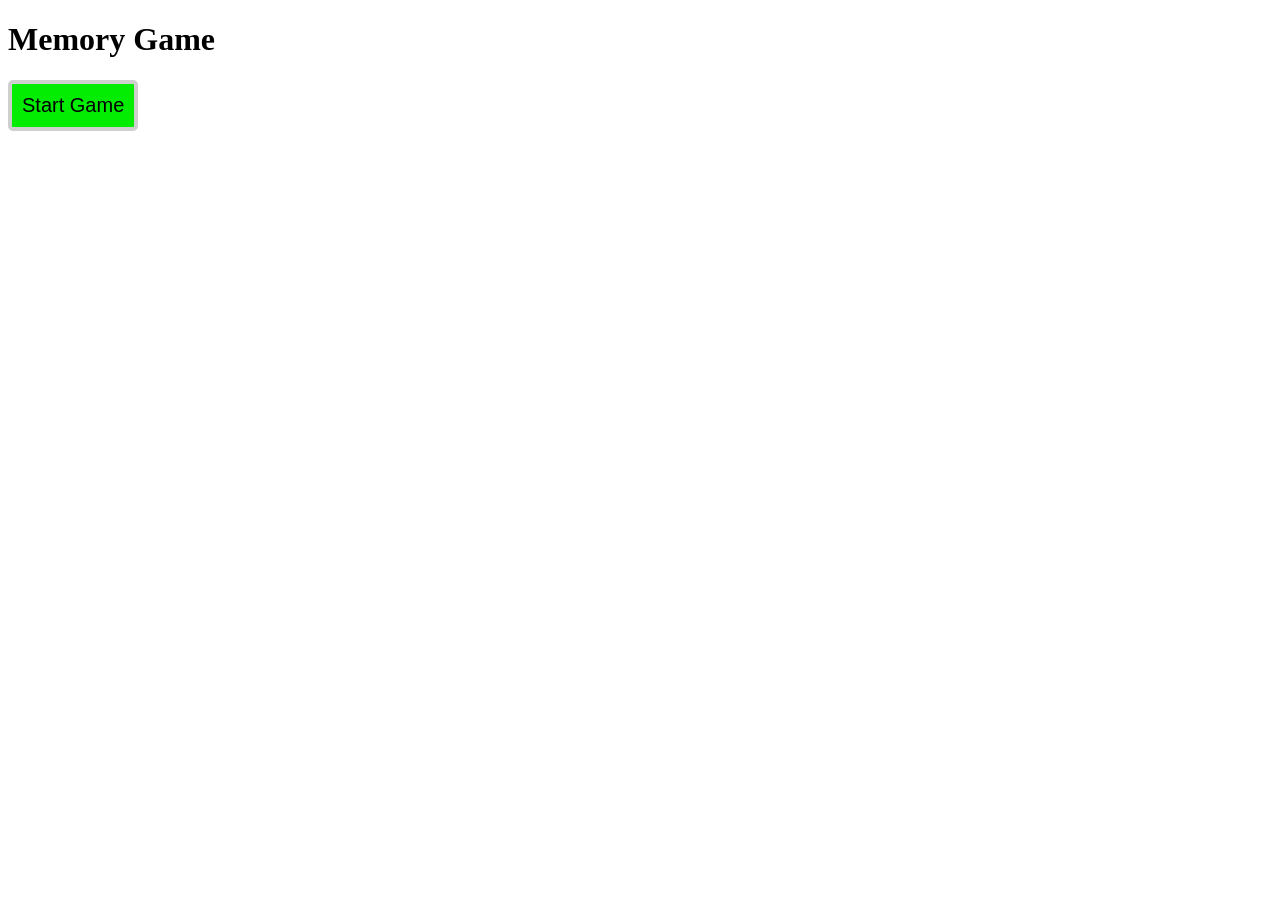
==== index.html @ c8606ce9 "Rename new.html to index.html" ====
<!DOCTYPE html>
<html>
  <head>
    <meta
      charset="UTF-8"
      name="viewport"
      content="width=device-width, initial-scale=1"
    />
    <title>Memory Game</title>
    <link rel="stylesheet" href="style.css" />
    <script src="script.js"></script>
  </head>
  <body>
    <div class="container">
      <h1>Memory Game</h1>
      <button class="success" onclick="start()">Start Game</button>
      <br><br>
      <div id="score"></div>

      <div id="boardgame"></div>
    </div>

  </body>
</html>
---- style.css ----
* {
  box-sizing: border-box;
}
img {
  height: 100px;
  width: 100px;
  padding: 5px;
  border: 1px solid black;
  vertical-align: middle;
}
.hide {
  visibility: hidden;
}
.match, .show {
  visibility: visible !important;
}
.success, .warning {
  background-color: rgb(2, 237, 2);
  border: 4px solid rgb(207, 207, 207);
  border-radius: 5px;
  padding: 10px;
  font-size: 20px;
  cursor: pointer;
}
.warning {
  background-color: red;
}
.success:hover {
  background-color: rgb(0, 205, 0);
}

.imageDiv{
  position: relative;
  display: inline-block;
  width:150px;
  height: 150px;
  line-height: 150px;
  text-align: center;
  border: 2px solid black;
  cursor: pointer;
}
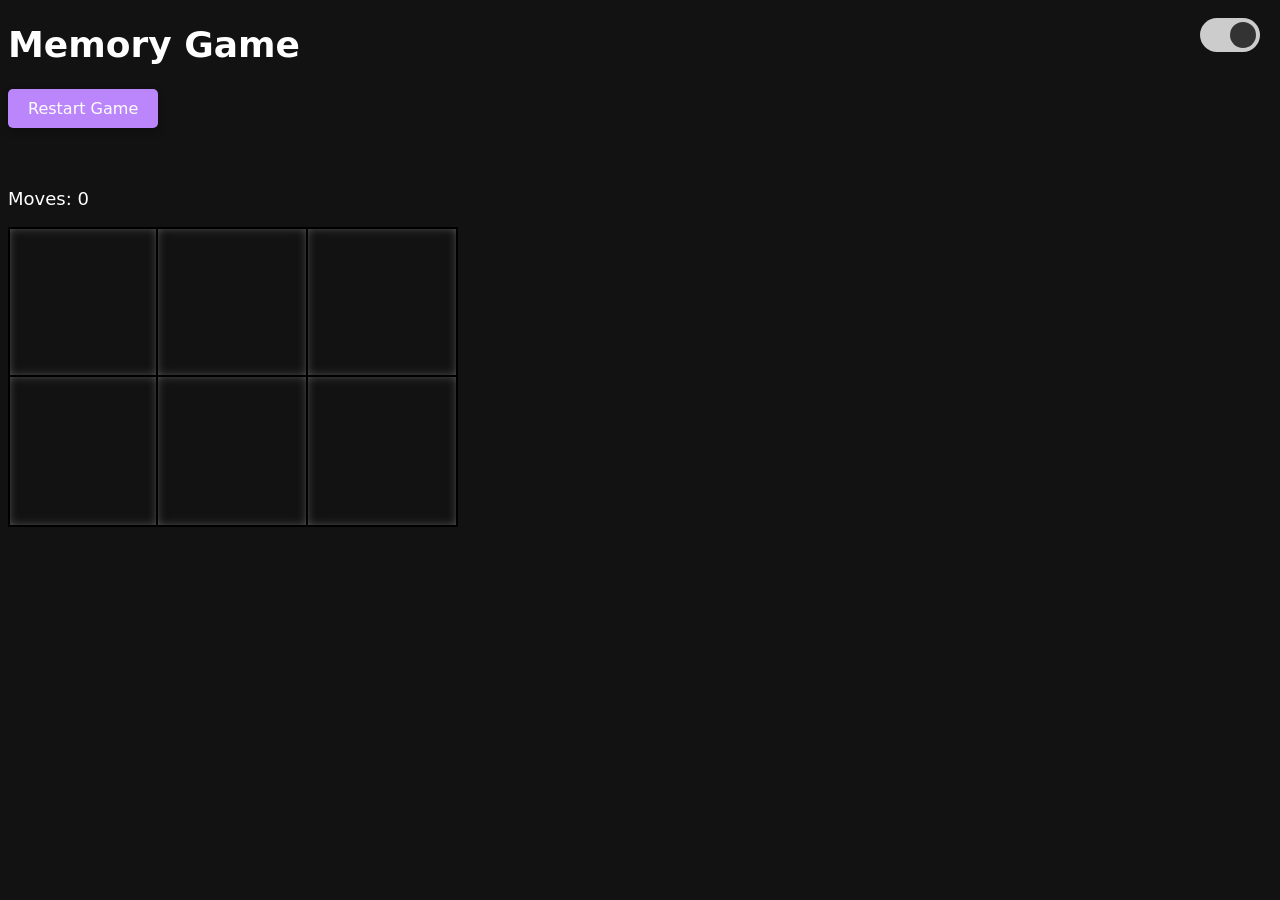
==== commit 227ddec6: "refactored, redesigned, theme introduced, #KAYAPALAT" ====
--- a/index.html
+++ b/index.html
@@ -1,24 +1,94 @@
 <!DOCTYPE html>
 <html>
   <head>
-    <meta
-      charset="UTF-8"
-      name="viewport"
-      content="width=device-width, initial-scale=1"
-    />
-    <title>Memory Game</title>
-    <link rel="stylesheet" href="style.css" />
-    <script src="script.js"></script>
+    <meta charset="UTF-8" />
+    <meta name="viewport" content="width=device-width, initial-scale=1.0, minimum-scale=1.0">
+    <meta name="theme-color" content="#ffffff" />
+    <meta http-equiv="Content-Language" content="en" />
+    <meta name="author" content="Aakash Dinkar" />
+    <meta name="description" content="Test your memory with this fun Memory Game! Flip cards to match pairs and improve your cognitive skills while enjoying a challenging gameplay experience." />
+    <meta name="keywords" content="Aakash Dinkar, Memory Game, card matching game, memory challenge, JavaScript games, web development project, cognitive skills, fun games, HTML CSS JavaScript" />
+    
+    <!-- Favicon for browsers -->
+    <link rel="icon" href="https://aakashdinkarh.github.io/static_assets/images/portfolio/site-icon/site-icon.ico" type="image/x-icon">
+    <!-- Favicon for standard desktop browsers (16x16, 32x32) -->
+    <link rel="icon" href="https://aakashdinkarh.github.io/static_assets/images/portfolio/site-icon/site-icon-32.png" sizes="32x32" type="image/png">
+    <link rel="icon" href="https://aakashdinkarh.github.io/static_assets/images/portfolio/site-icon/site-icon-16.png" sizes="16x16" type="image/png">
+    <!-- Favicon for high-resolution desktop displays (64x64) -->
+    <link rel="icon" href="https://aakashdinkarh.github.io/static_assets/images/portfolio/site-icon/site-icon-64.png" sizes="64x64" type="image/png">
+    <!-- Apple Touch Icons for iOS -->
+    <link rel="apple-touch-icon" href="https://aakashdinkarh.github.io/static_assets/images/portfolio/site-icon/site-icon-180.png">
+    <link rel="apple-touch-icon" href="https://aakashdinkarh.github.io/static_assets/images/portfolio/site-icon/site-icon-152.png">
+    <link rel="apple-touch-icon" href="https://aakashdinkarh.github.io/static_assets/images/portfolio/site-icon/site-icon-120.png">
+    <link rel="apple-touch-icon" href="https://aakashdinkarh.github.io/static_assets/images/portfolio/site-icon/site-icon-76.png">
+    <link rel="apple-touch-icon" href="https://aakashdinkarh.github.io/static_assets/images/portfolio/site-icon/site-icon.ico">
+    <!-- Favicon for Android devices -->
+    <link rel="icon" href="https://aakashdinkarh.github.io/static_assets/images/portfolio/site-icon/site-icon-192.png" sizes="192x192" type="image/png">
+    <!-- Favicon for Windows tiles (optional) -->
+    <meta name="msapplication-TileImage" content="https://aakashdinkarh.github.io/static_assets/images/portfolio/site-icon/site-icon-144.png">
+    
+    <!-- Shortcut icon for backward compatibility with older browsers -->
+    <link rel="shortcut icon" href="https://aakashdinkarh.github.io/static_assets/images/portfolio/site-icon/site-icon.ico" type="image/x-icon">
+    <!-- Mask icon for Safari Pinned Tab (can be in SVG format, for better scaling) -->
+    <link rel="mask-icon" href="https://aakashdinkarh.github.io/static_assets/images/portfolio/site-icon/site-icon-32.png">
+    
+    <meta property="og:title" content="Memory Game - Aakash Dinkar" />
+    <meta property="og:description" content="Test your memory with this fun Memory Game! Flip cards to match pairs and improve your cognitive skills while enjoying a challenging gameplay experience." />
+    <meta property="og:url" content="https://aakashdinkar.in/MemoryGame/" />
+    <meta property="og:image" content="https://aakashdinkarh.github.io/static_assets/images/portfolio/avif-images/meta-og-image.avif" />
+    <meta property="og:image" content="https://aakashdinkarh.github.io/static_assets/images/portfolio/webp-images/meta-og-image.webp" />
+    <meta property="og:image" content="https://aakashdinkarh.github.io/static_assets/images/portfolio/original-images/meta-og-image.jpeg" />
+    <meta property="og:type" content="website" />
+    <meta property="og:site_name" content="Memory Game - Aakash Dinkar">
+    
+    <meta name="twitter:title" content="Memory Game - Aakash Dinkar" />
+    <meta name="twitter:description" content="Test your memory with this fun Memory Game! Flip cards to match pairs and improve your cognitive skills while enjoying a challenging gameplay experience." />
+    <meta name="twitter:image" content="https://aakashdinkarh.github.io/static_assets/images/portfolio/avif-images/meta-og-image.avif" />
+    <meta name="twitter:image" content="https://aakashdinkarh.github.io/static_assets/images/portfolio/webp-images/meta-og-image.webp" />
+    <meta name="twitter:image" content="https://aakashdinkarh.github.io/static_assets/images/portfolio/original-images/meta-og-image.jpeg" />
+    
+    <title>Memory Game - Aakash Dinkar</title>
+    <link rel="stylesheet" href="./style.css" />
+    <script>
+      const localStorageKey = '--saved--isDarkThemeEnabled';
+      function saveIsDarkThemeEnabledToLocalStorage(isDarkThemeEnabled) {
+        localStorage.setItem(localStorageKey, JSON.stringify(isDarkThemeEnabled));
+      }
+      function getIsDarkThemeEnabledFromLocalStorage() {
+        let isDarkThemeEnabled = true;
+        try {
+          const storedKeyResult = localStorage.getItem(localStorageKey);
+          isDarkThemeEnabled =
+            storedKeyResult != null ? JSON.parse(storedKeyResult) : true;
+        } catch {
+          isDarkThemeEnabled = true;
+        }
+        return isDarkThemeEnabled;
+        saveIsDarkThemeEnabledToLocalStorage(isDarkThemeEnabled);
+      }
+    </script>
   </head>
   <body>
+    <script>
+			document.body.classList.add(getIsDarkThemeEnabledFromLocalStorage() ? 'dark-theme' : 'light-theme');
+		</script>
     <div class="container">
       <h1>Memory Game</h1>
-      <button class="success" onclick="start()">Start Game</button>
-      <br><br>
-      <div id="score"></div>
-
-      <div id="boardgame"></div>
+      <button id="restart-btn">Restart Game</button>
+      <!-- theme slider *** START *** -->
+      <div class="theme-slider-container">
+        <label class="theme-slider">
+          <input type="checkbox" checked />
+          <div class="round slider"></div>
+        </label>
+      </div>
+      <!-- theme slider *** END *** -->
+      <br>
+      <br>
+      <p id="moves">Moves: 0</p>
+      <div id="gameBoard"></div>
+      <p id="gameWonMsg"></p>
     </div>
-
+    <script src="./script.js"></script>
   </body>
 </html>
--- a/style.css
+++ b/style.css
@@ -1,41 +1,186 @@
 * {
-  box-sizing: border-box;
+	box-sizing: border-box;
 }
+body {
+	font-family: system-ui, -apple-system, BlinkMacSystemFont, 'Segoe UI', Roboto,
+		Oxygen, Ubuntu, Cantarell, 'Open Sans', 'Helvetica Neue', sans-serif;
+	font-size: large;
+}
+button {
+	font-family: inherit;
+}
+body.light-theme {
+	background-color: #ffffff;
+	color: #333333;
+}
+body.dark-theme {
+	background-color: #121212;
+	color: #ffffff;
+}
+
 img {
-  height: 100px;
-  width: 100px;
-  padding: 5px;
-  border: 1px solid black;
-  vertical-align: middle;
+	height: 70%;
+	width: 70%;
+	padding: 5px;
+	border: 1px solid black;
+	vertical-align: middle;
 }
 .hide {
-  visibility: hidden;
+	visibility: hidden;
 }
-.match, .show {
-  visibility: visible !important;
-}
-.success, .warning {
-  background-color: rgb(2, 237, 2);
-  border: 4px solid rgb(207, 207, 207);
-  border-radius: 5px;
-  padding: 10px;
-  font-size: 20px;
-  cursor: pointer;
-}
-.warning {
-  background-color: red;
-}
-.success:hover {
-  background-color: rgb(0, 205, 0);
+.match,
+.show {
+	visibility: visible !important;
 }
 
-.imageDiv{
-  position: relative;
-  display: inline-block;
-  width:150px;
-  height: 150px;
-  line-height: 150px;
-  text-align: center;
-  border: 2px solid black;
-  cursor: pointer;
+#gameBoard > div {
+	display: flex;
+	flex-wrap: nowrap;
 }
+
+.imageDiv {
+	display: flex;
+	justify-content: center;
+	align-items: center;
+	width: 150px;
+	height: 150px;
+	border-right: 2px solid black;
+	border-bottom: 2px solid black;
+	cursor: pointer;
+}
+#gameBoard > div:first-of-type > .imageDiv {
+	border-top: 2px solid black;
+}
+.imageDiv:first-of-type {
+	border-left: 2px solid black;
+}
+body.dark-theme .imageDiv {
+	box-shadow: inset 0px 0px 12px -4px rgba(255, 255, 255, 0.5);
+}
+
+/* restart button -- start -- */
+#restart-btn {
+	margin: 10px 0 0;
+	border: none;
+	display: block;
+	font-size: 16px;
+	border-radius: 5px;
+	background-color: #6c63ff;
+	color: white;
+	box-shadow: 0 4px 8px rgba(0, 0, 0, 0.2);
+	padding: 10px 20px;
+	transition: background-color 0.3s, transform 0.2s;
+}
+#restart-btn:hover {
+	background-color: #5b1dc9;
+}
+#restart-btn:active {
+	transform: translateY(2px);
+}
+body.dark-theme #restart-btn {
+	background-color: #bb86fc;
+}
+/* restart button -- end -- */
+
+@media (max-width: 468px) {
+	#restart-btn {
+		font-size: 0.9rem;
+		padding: 0.8rem 1.5rem;
+		margin-left: auto;
+		margin-right: auto;
+	}
+
+	.imageDiv {
+		width: 120px;
+		height: 120px;
+	}
+
+	h1 {
+		margin-top: 80px;
+		text-align: center;
+	}
+
+	#gameBoard > div {
+		justify-content: center;
+	}
+
+	#moves,
+	#gameWonMsg {
+		text-align: center;
+	}
+}
+
+@media (max-width: 375px) {
+	#restart-btn {
+		font-size: 0.9rem;
+		padding: 0.8rem 1.5rem;
+	}
+
+	.imageDiv {
+		width: 100px;
+		height: 100px;
+	}
+}
+
+/* theme slider --- START --- */
+.theme-slider-container {
+	position: fixed;
+	top: 18px;
+	right: 20px;
+}
+
+.theme-slider {
+	display: inline-block;
+	height: 34px;
+	position: relative;
+	width: 60px;
+}
+
+.theme-slider input {
+	display: none;
+}
+
+.slider {
+	background-color: #333;
+	bottom: 0;
+	cursor: pointer;
+	left: 0;
+	position: absolute;
+	right: 0;
+	top: 0;
+}
+
+.slider::before {
+	background-color: #fff;
+	bottom: 4px;
+	content: '';
+	height: 26px;
+	left: 4px;
+	position: absolute;
+	width: 26px;
+}
+
+.slider-transition-class,
+.slider-transition-class::before {
+	transition: 0.4s;
+}
+
+input:checked + .slider {
+	background-color: #ccc;
+}
+input:checked + .slider::before {
+	background-color: #333;
+}
+
+input:checked + .slider::before {
+	transform: translateX(26px);
+}
+
+.slider.round {
+	border-radius: 34px;
+}
+
+.slider.round::before {
+	border-radius: 50%;
+}
+/* theme slider --- END --- */
